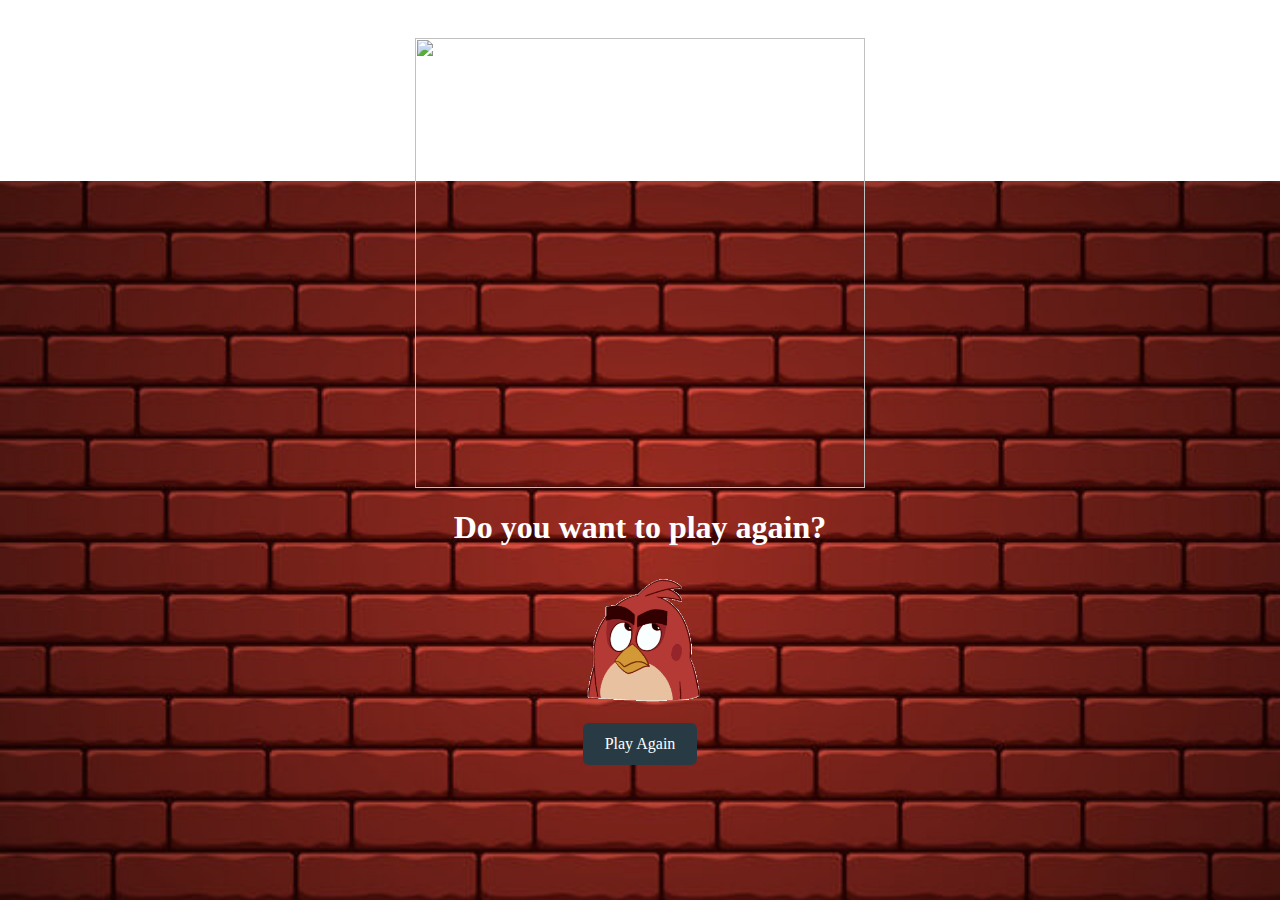
==== gameOver.html @ d1b97623 "Game over functionality and lifeline added" ====
<!DOCTYPE html>
<html lang="en">
<head>
    <meta charset="UTF-8">
    <meta name="viewport" content="width=device-width, initial-scale=1.0">
    <title>Document</title>
    <style>
        body{
            background-image: url('./images/bg.jpg');
            background-repeat: no-repeat;
            background-attachment: fixed;
            background-position: bottom;
            background-size: 100%;
            overflow: hidden;
            color: white
        }
        .container{
            display: flex;
            justify-content: center;
            align-items: center;
            flex-direction: column;
        }
        
        #go{
            height: 50vh;
            width: 50vh;
            margin-top: 30px;
        }
        #ab{
            height: 15vh;
            width: 15vh;
        }
        #foobar { display: none }
        .button {
        display: inline-block;
        padding: 10px 20px;
        text-align: center;
        text-decoration: none;
        color: #ffffff;
        background-color: #283b45;
        border-radius: 6px;
        outline: none;
        transition: 0.3s;
        border: 2px solid transparent;
        margin-top: 20px;
      }
      .button:hover,
      .button:focus {
        background-color: #c2c7c7;
        border-color: #7aa8b7;
      }
    </style>
<script>
    window.onload=function(){
    document.getElementById("my_audio").play();
  }
</script>
</head>
<body>
    <div class="container">
        <img id = 'go' src="./images/game_over.gif" alt="">
        <h1>Do you want to play again?</h1>
        <img id="ab" src="./images/Red_EyeRoll.webp" alt="">
        <a class="button" href="./index.html"><span>Play Again</span></a>
    </div>
    
    <audio src="./audio/game-over.mp3" id="my_audio" autoplay="autoplay"></audio>
    
</body>
</html>
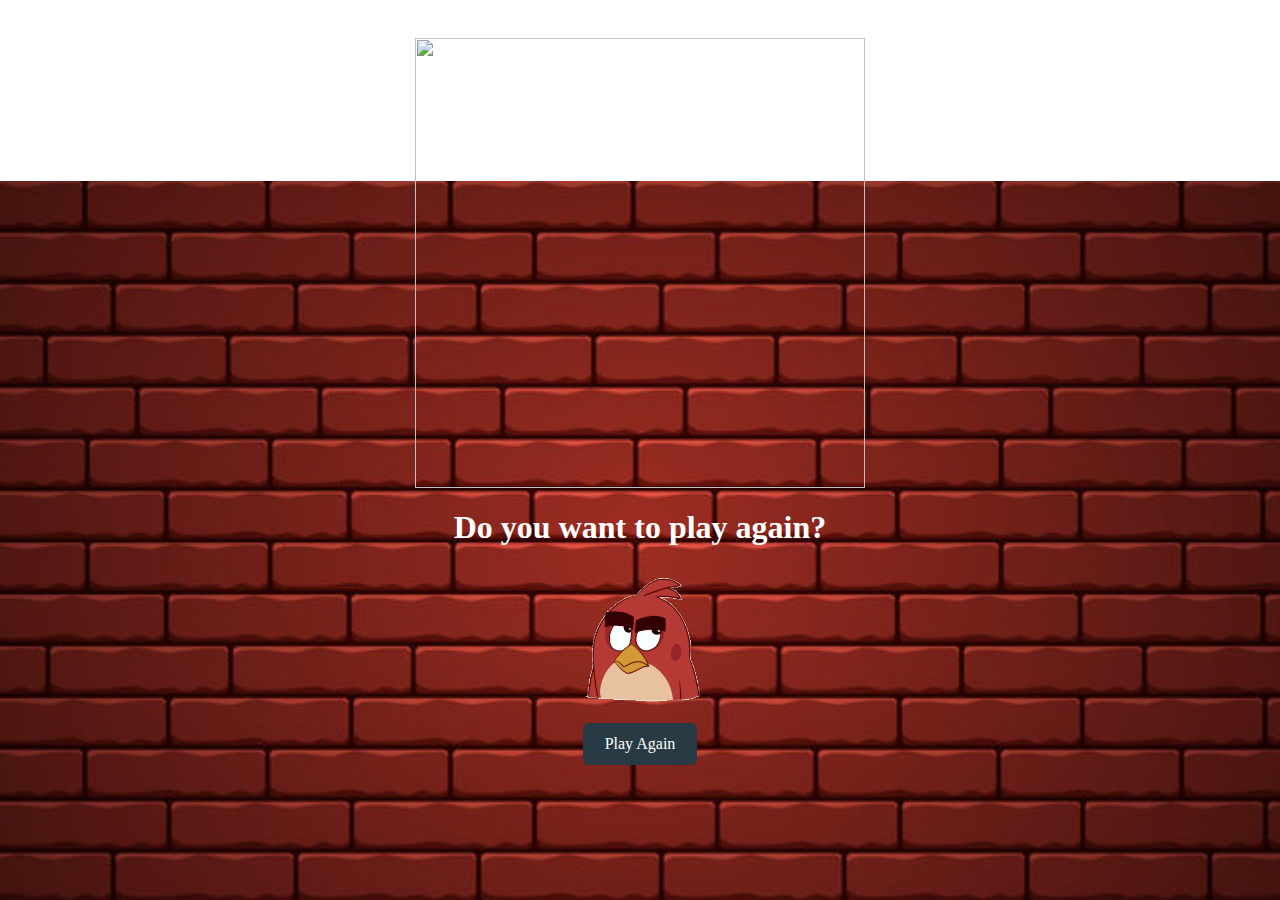
==== commit bccab3c4: "minor changes" ====
--- a/gameOver.html
+++ b/gameOver.html
@@ -3,7 +3,7 @@
 <head>
     <meta charset="UTF-8">
     <meta name="viewport" content="width=device-width, initial-scale=1.0">
-    <title>Document</title>
+    <title>Game Over</title>
     <style>
         body{
             background-image: url('./images/bg.jpg');
@@ -48,6 +48,7 @@
       .button:focus {
         background-color: #c2c7c7;
         border-color: #7aa8b7;
+        color: #283b45;
       }
     </style>
 <script>
